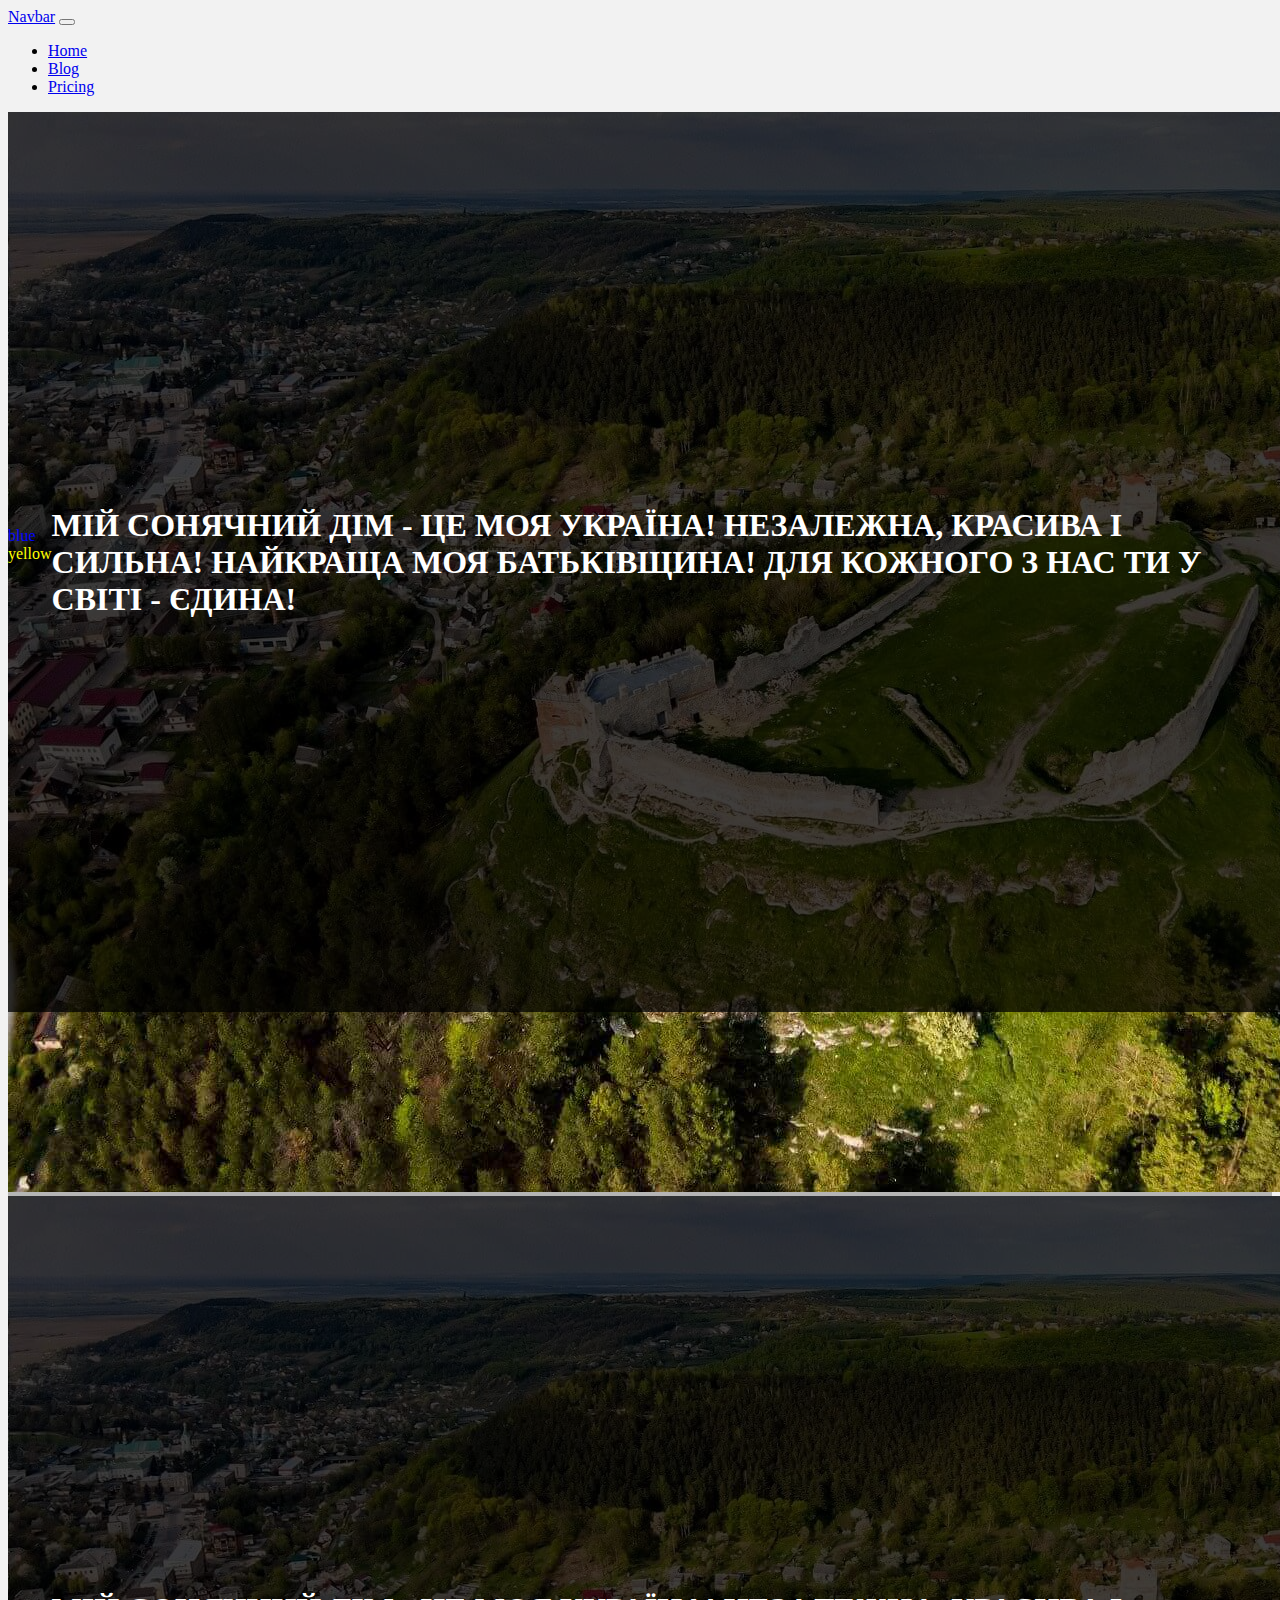
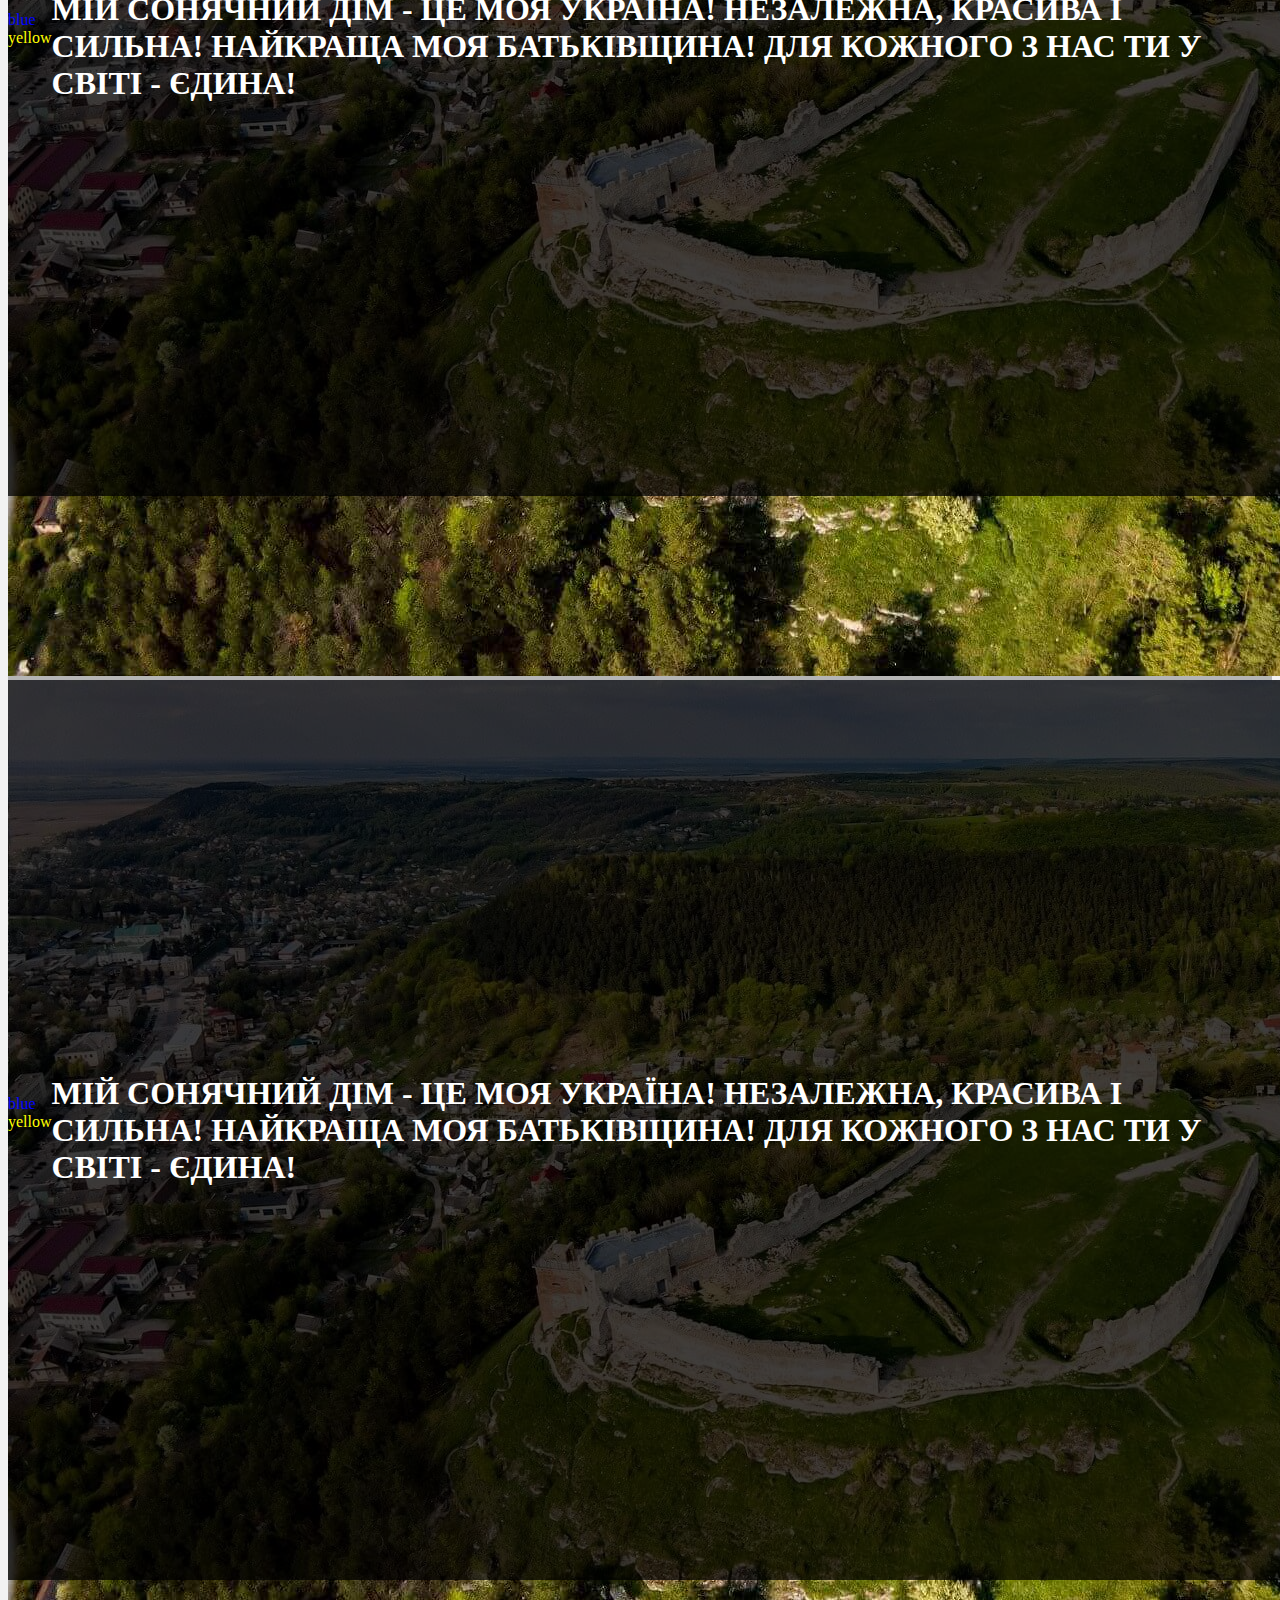
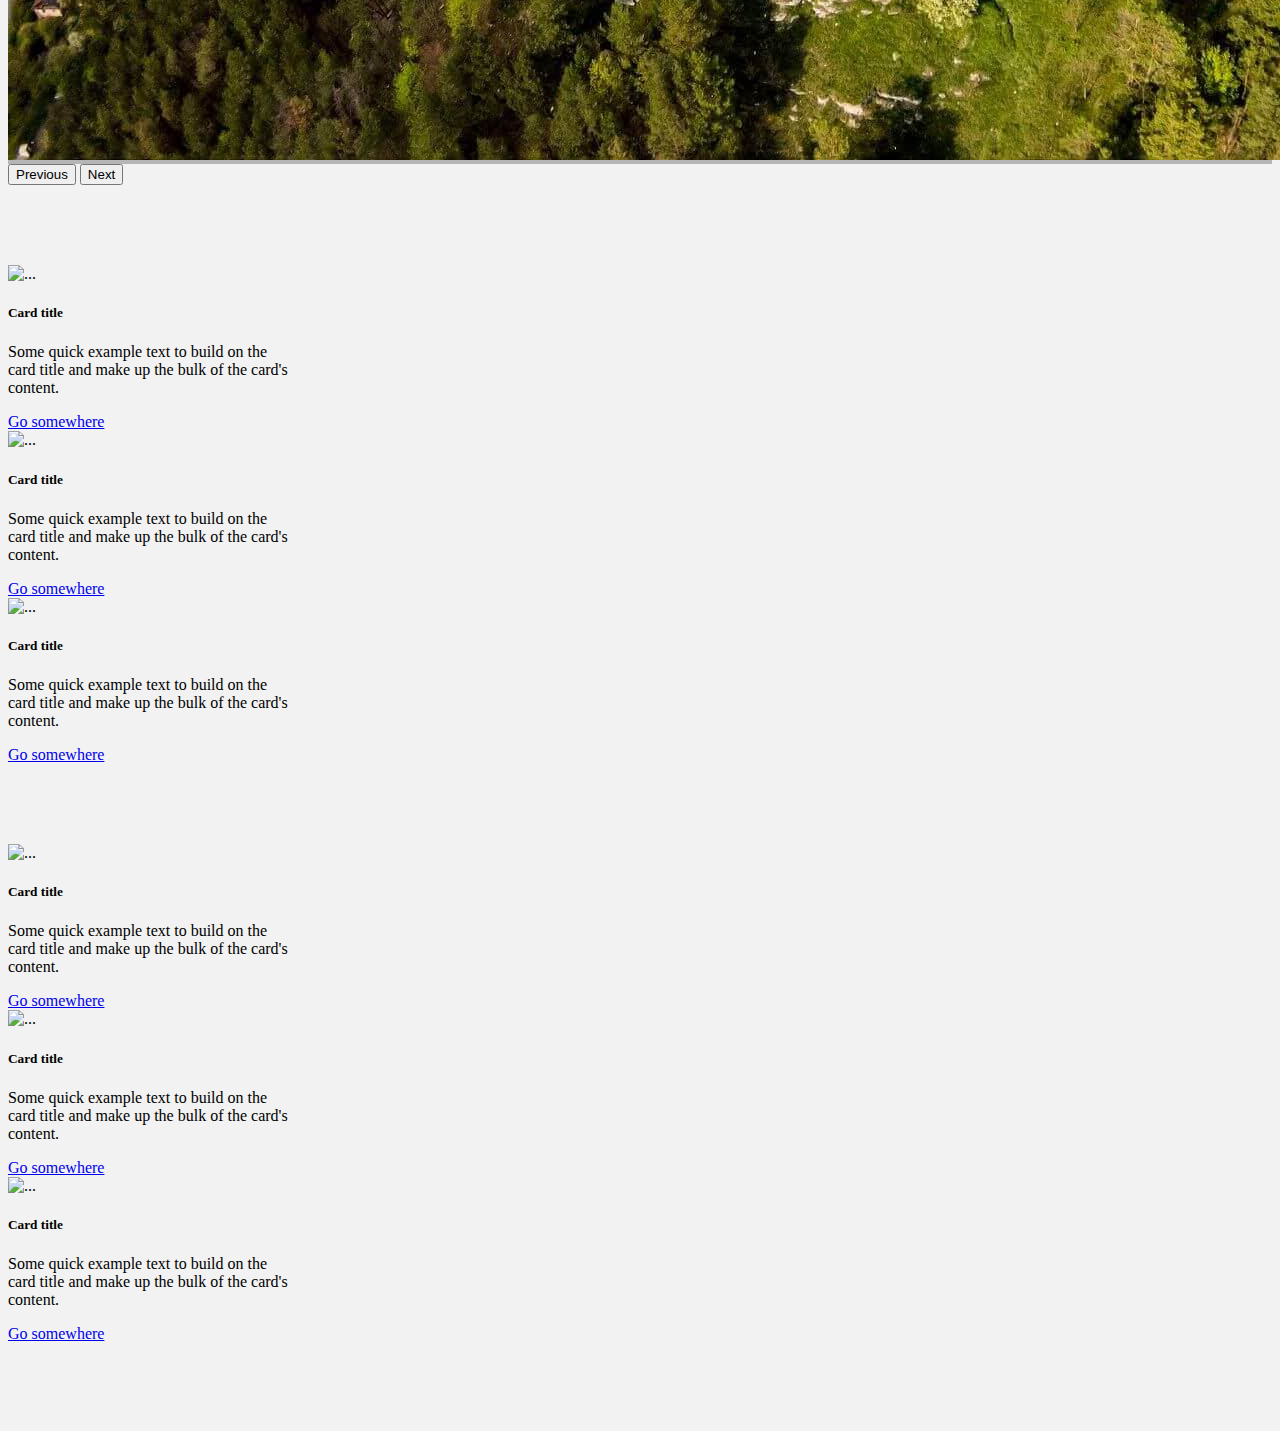
==== index.html @ 721362c3 "add base style" ====
<!doctype html>
<html lang="en">
<head>
  <meta charset="UTF-8">
  <meta name="viewport"
        content="width=device-width, user-scalable=no, initial-scale=1.0, maximum-scale=1.0, minimum-scale=1.0">
  <meta http-equiv="X-UA-Compatible" content="ie=edge">
  <link href="https://cdn.jsdelivr.net/npm/bootstrap@5.0.2/dist/css/bootstrap.min.css" rel="stylesheet" integrity="sha384-EVSTQN3/azprG1Anm3QDgpJLIm9Nao0Yz1ztcQTwFspd3yD65VohhpuuCOmLASjC" crossorigin="anonymous">
  <link rel="stylesheet" href="style.css">
  <title>Bona</title>
</head>
<body>
<nav class="navbar navbar-expand-lg navbar-light bg-light">
  <div class="container-fluid">
    <a class="navbar-brand" href="#">Navbar</a>
    <button class="navbar-toggler" type="button" data-bs-toggle="collapse" data-bs-target="#navbarNav" aria-controls="navbarNav" aria-expanded="false" aria-label="Toggle navigation">
      <span class="navbar-toggler-icon"></span>
    </button>
    <div class="collapse navbar-collapse" id="navbarNav">
      <ul class="navbar-nav">
        <li class="nav-item">
          <a class="nav-link active" aria-current="page" href="index.html">Home</a>
        </li>
        <li class="nav-item">
          <a class="nav-link" href="#blog">Blog</a>
        </li>
        <li class="nav-item">
          <a class="nav-link" href="#">Pricing</a>
        </li>
      </ul>
    </div>
  </div>
</nav>
<header id="carouselExampleControls" class="carousel slide padding-section" data-bs-ride="carousel" data-interval="false">
  <div class="carousel-inner">
    <div class="carousel-item active">
      <div class="carousel-text">
        <div class="flag">
          <div class="flag-top-color">blue</div>
          <div class="flag-bottom-color">yellow</div>
        </div>
        <div>
          <h1 class="main-text">МІЙ СОНЯЧНИЙ ДІМ - ЦЕ МОЯ УКРАЇНА! НЕЗАЛЕЖНА, КРАСИВА І СИЛЬНА! НАЙКРАЩА МОЯ БАТЬКІВЩИНА! ДЛЯ КОЖНОГО З НАС ТИ У СВІТІ - ЄДИНА!</h1>
        </div>
      </div>
      <img src="img/kremenets_1.jpeg" class="d-block w-100" alt="...">
    </div>
    <div class="carousel-item">
      <div class="carousel-text">
        <div class="flag">
          <div class="flag-top-color">blue</div>
          <div class="flag-bottom-color">yellow</div>
        </div>
        <div>
          <h1 class="main-text">МІЙ СОНЯЧНИЙ ДІМ - ЦЕ МОЯ УКРАЇНА! НЕЗАЛЕЖНА, КРАСИВА І СИЛЬНА! НАЙКРАЩА МОЯ БАТЬКІВЩИНА! ДЛЯ КОЖНОГО З НАС ТИ У СВІТІ - ЄДИНА!</h1>
        </div>
      </div>
      <img src="img/kremenets_1.jpeg" class="d-block w-100" alt="...">
    </div>
    <div class="carousel-item">
      <div class="carousel-text">
        <div class="flag">
          <div class="flag-top-color">blue</div>
          <div class="flag-bottom-color">yellow</div>
        </div>
        <div>
          <h1 class="main-text">МІЙ СОНЯЧНИЙ ДІМ - ЦЕ МОЯ УКРАЇНА! НЕЗАЛЕЖНА, КРАСИВА І СИЛЬНА! НАЙКРАЩА МОЯ БАТЬКІВЩИНА! ДЛЯ КОЖНОГО З НАС ТИ У СВІТІ - ЄДИНА!</h1>
        </div>
      </div>
      <img src="img/kremenets_1.jpeg" class="d-block w-100" alt="...">
    </div>
  </div>
  <button class="carousel-control-prev" type="button" data-bs-target="#carouselExampleControls" data-bs-slide="prev">
    <span class="carousel-control-prev-icon" aria-hidden="true"></span>
    <span class="visually-hidden">Previous</span>
  </button>
  <button class="carousel-control-next" type="button" data-bs-target="#carouselExampleControls" data-bs-slide="next">
    <span class="carousel-control-next-icon" aria-hidden="true"></span>
    <span class="visually-hidden">Next</span>
  </button>
</header>
<div id="blog" class="container">
  <div class="row padding-section">
    <div class="col">
      <div class="card" style="width: 18rem;">
        <img src="..." class="card-img-top" alt="...">
        <div class="card-body">
          <h5 class="card-title">Card title</h5>
          <p class="card-text">Some quick example text to build on the card title and make up the bulk of the card's content.</p>
          <a href="blog-bona.html" class="btn btn-primary">Go somewhere</a>
        </div>
      </div>
    </div>
    <div class="col">
      <div class="card" style="width: 18rem;">
        <img src="..." class="card-img-top" alt="...">
        <div class="card-body">
          <h5 class="card-title">Card title</h5>
          <p class="card-text">Some quick example text to build on the card title and make up the bulk of the card's content.</p>
          <a href="#" class="btn btn-primary">Go somewhere</a>
        </div>
      </div>
    </div>
    <div class="col">
      <div class="card" style="width: 18rem;">
        <img src="..." class="card-img-top" alt="...">
        <div class="card-body">
          <h5 class="card-title">Card title</h5>
          <p class="card-text">Some quick example text to build on the card title and make up the bulk of the card's content.</p>
          <a href="#" class="btn btn-primary">Go somewhere</a>
        </div>
      </div>
    </div>
  </div>
  <div class="row padding-section">
    <div class="col">
      <div class="card" style="width: 18rem;">
        <img src="..." class="card-img-top" alt="...">
        <div class="card-body">
          <h5 class="card-title">Card title</h5>
          <p class="card-text">Some quick example text to build on the card title and make up the bulk of the card's content.</p>
          <a href="#" class="btn btn-primary">Go somewhere</a>
        </div>
      </div>
    </div>
    <div class="col">
      <div class="card" style="width: 18rem;">
        <img src="..." class="card-img-top" alt="...">
        <div class="card-body">
          <h5 class="card-title">Card title</h5>
          <p class="card-text">Some quick example text to build on the card title and make up the bulk of the card's content.</p>
          <a href="#" class="btn btn-primary">Go somewhere</a>
        </div>
      </div>
    </div>
    <div class="col">
      <div class="card" style="width: 18rem;">
        <img src="..." class="card-img-top" alt="...">
        <div class="card-body">
          <h5 class="card-title">Card title</h5>
          <p class="card-text">Some quick example text to build on the card title and make up the bulk of the card's content.</p>
          <a href="#" class="btn btn-primary">Go somewhere</a>
        </div>
      </div>
    </div>
  </div>
</div>
</body>
<script src="https://cdn.jsdelivr.net/npm/bootstrap@5.0.2/dist/js/bootstrap.bundle.min.js" integrity="sha384-MrcW6ZMFYlzcLA8Nl+NtUVF0sA7MsXsP1UyJoMp4YLEuNSfAP+JcXn/tWtIaxVXM" crossorigin="anonymous"></script>
</html>
---- style.css ----
body {
  background-color: #f2f2f2;
}

.carousel-text {
  position: absolute;
  height: 100%;
  display: flex;
  align-items: center;
  background-color: rgba(0, 0, 0, 0.75);
}

.flag {
  color: black;
  width: 50px;
  height: 70px;
  /*position: absolute;*/
  z-index: 3;
}

.flag-top-color {
  color: blue;
}

.flag-bottom-color {
  color: yellow;
}

.main-text {
  height: 100%;
  z-index: 100;
  /*position: absolute;*/
  /*display: flex;*/
  /*align-items: center;*/
  /*height: 100%;*/
  color: white;
  /*padding: 30px;*/

}

.carousel-item {
  background-color: rgba(0, 0, 0, 0.25);
}

.padding-section {
  padding-bottom: 80px;
}
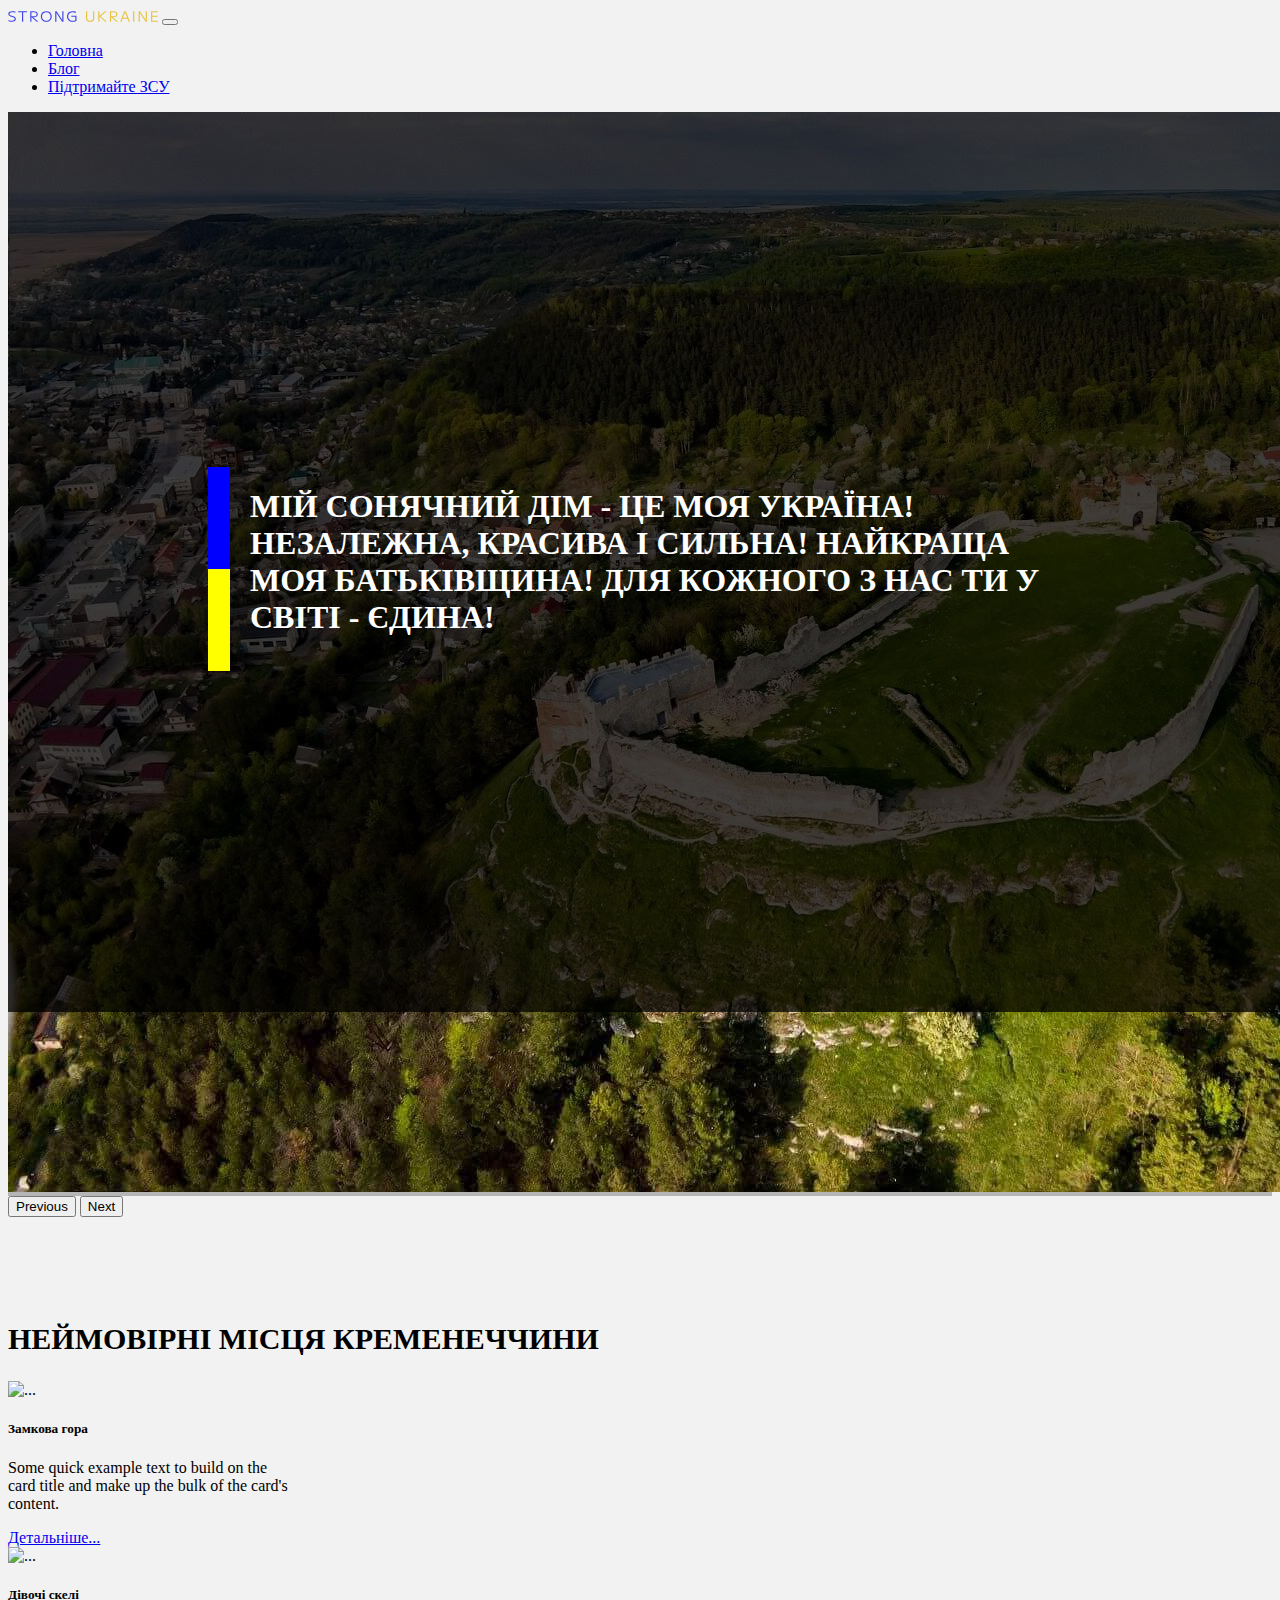
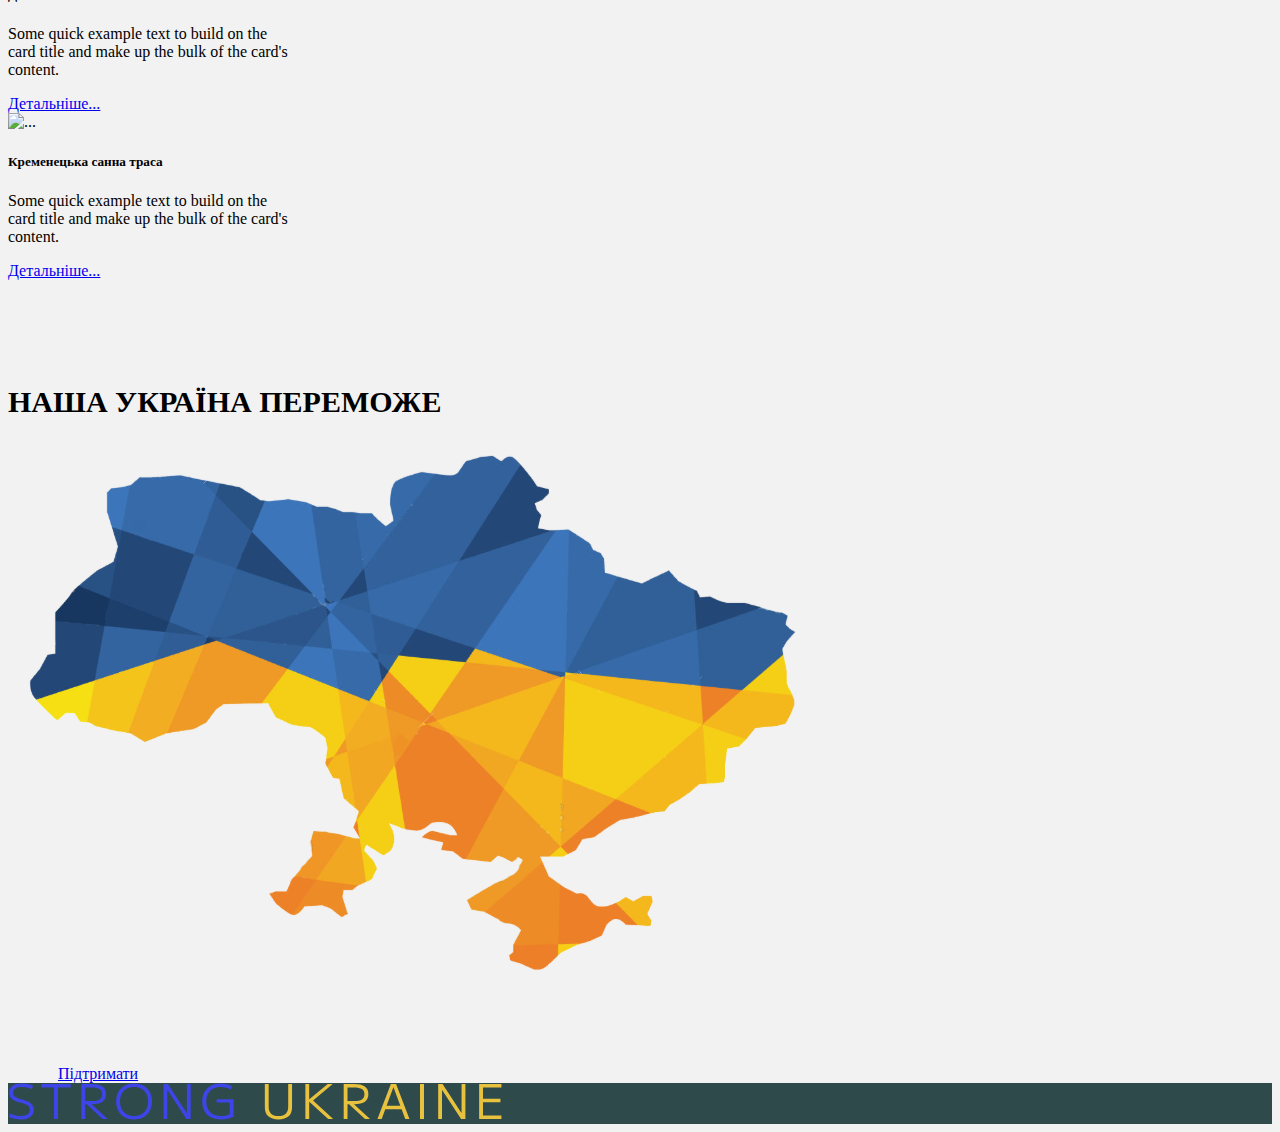
==== commit 5299ec50: "style" ====
--- a/index.html
+++ b/index.html
@@ -7,25 +7,25 @@
   <meta http-equiv="X-UA-Compatible" content="ie=edge">
   <link href="https://cdn.jsdelivr.net/npm/bootstrap@5.0.2/dist/css/bootstrap.min.css" rel="stylesheet" integrity="sha384-EVSTQN3/azprG1Anm3QDgpJLIm9Nao0Yz1ztcQTwFspd3yD65VohhpuuCOmLASjC" crossorigin="anonymous">
   <link rel="stylesheet" href="style.css">
-  <title>Bona</title>
+  <title>Кременець</title>
 </head>
 <body>
 <nav class="navbar navbar-expand-lg navbar-light bg-light">
   <div class="container-fluid">
-    <a class="navbar-brand" href="#">Navbar</a>
+    <a class="navbar-brand" href="#"><img src="img/strong.svg"></a>
     <button class="navbar-toggler" type="button" data-bs-toggle="collapse" data-bs-target="#navbarNav" aria-controls="navbarNav" aria-expanded="false" aria-label="Toggle navigation">
       <span class="navbar-toggler-icon"></span>
     </button>
-    <div class="collapse navbar-collapse" id="navbarNav">
+    <div class="collapse navbar-collapse nav-align" id="navbarNav">
       <ul class="navbar-nav">
         <li class="nav-item">
-          <a class="nav-link active" aria-current="page" href="index.html">Home</a>
+          <a class="nav-link active" aria-current="page" href="index.html">Головна</a>
         </li>
         <li class="nav-item">
-          <a class="nav-link" href="#blog">Blog</a>
+          <a class="nav-link" href="#blog">Блог</a>
         </li>
         <li class="nav-item">
-          <a class="nav-link" href="#">Pricing</a>
+          <a class="nav-link" href="#">Підтримайте ЗСУ</a>
         </li>
       </ul>
     </div>
@@ -35,40 +35,19 @@
   <div class="carousel-inner">
     <div class="carousel-item active">
       <div class="carousel-text">
+        <div class="text-align-container">
         <div class="flag">
-          <div class="flag-top-color">blue</div>
-          <div class="flag-bottom-color">yellow</div>
+          <div class="flag-top-color"></div>
+          <div class="flag-bottom-color"></div>
         </div>
         <div>
           <h1 class="main-text">МІЙ СОНЯЧНИЙ ДІМ - ЦЕ МОЯ УКРАЇНА! НЕЗАЛЕЖНА, КРАСИВА І СИЛЬНА! НАЙКРАЩА МОЯ БАТЬКІВЩИНА! ДЛЯ КОЖНОГО З НАС ТИ У СВІТІ - ЄДИНА!</h1>
         </div>
-      </div>
-      <img src="img/kremenets_1.jpeg" class="d-block w-100" alt="...">
-    </div>
-    <div class="carousel-item">
-      <div class="carousel-text">
-        <div class="flag">
-          <div class="flag-top-color">blue</div>
-          <div class="flag-bottom-color">yellow</div>
-        </div>
-        <div>
-          <h1 class="main-text">МІЙ СОНЯЧНИЙ ДІМ - ЦЕ МОЯ УКРАЇНА! НЕЗАЛЕЖНА, КРАСИВА І СИЛЬНА! НАЙКРАЩА МОЯ БАТЬКІВЩИНА! ДЛЯ КОЖНОГО З НАС ТИ У СВІТІ - ЄДИНА!</h1>
         </div>
       </div>
       <img src="img/kremenets_1.jpeg" class="d-block w-100" alt="...">
     </div>
-    <div class="carousel-item">
-      <div class="carousel-text">
-        <div class="flag">
-          <div class="flag-top-color">blue</div>
-          <div class="flag-bottom-color">yellow</div>
-        </div>
-        <div>
-          <h1 class="main-text">МІЙ СОНЯЧНИЙ ДІМ - ЦЕ МОЯ УКРАЇНА! НЕЗАЛЕЖНА, КРАСИВА І СИЛЬНА! НАЙКРАЩА МОЯ БАТЬКІВЩИНА! ДЛЯ КОЖНОГО З НАС ТИ У СВІТІ - ЄДИНА!</h1>
-        </div>
-      </div>
-      <img src="img/kremenets_1.jpeg" class="d-block w-100" alt="...">
-    </div>
+    
   </div>
   <button class="carousel-control-prev" type="button" data-bs-target="#carouselExampleControls" data-bs-slide="prev">
     <span class="carousel-control-prev-icon" aria-hidden="true"></span>
@@ -80,14 +59,15 @@
   </button>
 </header>
 <div id="blog" class="container">
+  <h2 class="title">Неймовірні місця Кременеччини</h2>
   <div class="row padding-section">
     <div class="col">
       <div class="card" style="width: 18rem;">
         <img src="..." class="card-img-top" alt="...">
         <div class="card-body">
-          <h5 class="card-title">Card title</h5>
+          <h5 class="card-title">Замкова гора</h5>
           <p class="card-text">Some quick example text to build on the card title and make up the bulk of the card's content.</p>
-          <a href="blog-bona.html" class="btn btn-primary">Go somewhere</a>
+          <a href="blog-bona.html" class="btn btn-primary">Детальніше...</a>
         </div>
       </div>
     </div>
@@ -95,9 +75,9 @@
       <div class="card" style="width: 18rem;">
         <img src="..." class="card-img-top" alt="...">
         <div class="card-body">
-          <h5 class="card-title">Card title</h5>
+          <h5 class="card-title">Дівочі скелі</h5>
           <p class="card-text">Some quick example text to build on the card title and make up the bulk of the card's content.</p>
-          <a href="#" class="btn btn-primary">Go somewhere</a>
+          <a href="#" class="btn btn-primary">Детальніше...</a>
         </div>
       </div>
     </div>
@@ -105,46 +85,33 @@
       <div class="card" style="width: 18rem;">
         <img src="..." class="card-img-top" alt="...">
         <div class="card-body">
-          <h5 class="card-title">Card title</h5>
+          <h5 class="card-title">Кременецька санна траса</h5>
           <p class="card-text">Some quick example text to build on the card title and make up the bulk of the card's content.</p>
-          <a href="#" class="btn btn-primary">Go somewhere</a>
-        </div>
-      </div>
-    </div>
-  </div>
-  <div class="row padding-section">
-    <div class="col">
-      <div class="card" style="width: 18rem;">
-        <img src="..." class="card-img-top" alt="...">
-        <div class="card-body">
-          <h5 class="card-title">Card title</h5>
-          <p class="card-text">Some quick example text to build on the card title and make up the bulk of the card's content.</p>
-          <a href="#" class="btn btn-primary">Go somewhere</a>
-        </div>
-      </div>
-    </div>
-    <div class="col">
-      <div class="card" style="width: 18rem;">
-        <img src="..." class="card-img-top" alt="...">
-        <div class="card-body">
-          <h5 class="card-title">Card title</h5>
-          <p class="card-text">Some quick example text to build on the card title and make up the bulk of the card's content.</p>
-          <a href="#" class="btn btn-primary">Go somewhere</a>
-        </div>
-      </div>
-    </div>
-    <div class="col">
-      <div class="card" style="width: 18rem;">
-        <img src="..." class="card-img-top" alt="...">
-        <div class="card-body">
-          <h5 class="card-title">Card title</h5>
-          <p class="card-text">Some quick example text to build on the card title and make up the bulk of the card's content.</p>
-          <a href="#" class="btn btn-primary">Go somewhere</a>
+          <a href="#" class="btn btn-primary">Детальніше...</a>
         </div>
       </div>
     </div>
   </div>
 </div>
+<div class="container py-5">
+  <h2 class="title text-center">Наша Україна переможе</h2>
+  <div class="row padding-section">
+    <div class="col text-center">
+      <img src="img/karta.svg">
+    </div>
+  </div>
+  <div class="row">
+    <div class="col-12 text-center">
+      <a href="#" class="btn btn-primary button-donate">Підтримати</a>
+    </div>
+  </div>
+</div>
+<footer class="bg-body-tertiary text-center text-lg-start">
+  
+  <div class="text-center p-3" style="background-color: #2F4A4B;">
+    <img src="img/strong.svg">
+  </div>
+</footer>
 </body>
 <script src="https://cdn.jsdelivr.net/npm/bootstrap@5.0.2/dist/js/bootstrap.bundle.min.js" integrity="sha384-MrcW6ZMFYlzcLA8Nl+NtUVF0sA7MsXsP1UyJoMp4YLEuNSfAP+JcXn/tWtIaxVXM" crossorigin="anonymous"></script>
 </html>
--- a/style.css
+++ b/style.css
@@ -1,5 +1,18 @@
 body {
   background-color: #f2f2f2;
+}
+.title{
+  text-transform: uppercase;
+  font-size: 30px;
+  font-weight: bold;
+}
+
+.navbar-brand img{
+  width:150px;
+}
+
+.nav-align{
+  justify-content: end;
 }
 
 .carousel-text {
@@ -16,19 +29,32 @@
   height: 70px;
   /*position: absolute;*/
   z-index: 3;
+  margin-right: 20px;
 }
 
+.text-align-container{
+  display: flex;
+  padding: 0 200px;
+
+}
 .flag-top-color {
-  color: blue;
+  width: 20px;
+  height: 100px;
+  border: 1px solid blue;
+  background-color: blue;
 }
 
 .flag-bottom-color {
-  color: yellow;
+  width: 20px;
+  height: 100px;
+  border: 1px solid yellow;
+  background-color: yellow;
 }
 
 .main-text {
   height: 100%;
   z-index: 100;
+  /*max-width: 700px;*/
   /*position: absolute;*/
   /*display: flex;*/
   /*align-items: center;*/
@@ -45,3 +71,8 @@
 .padding-section {
   padding-bottom: 80px;
 }
+
+.button-donate{
+  padding: 20px 50px;
+
+}
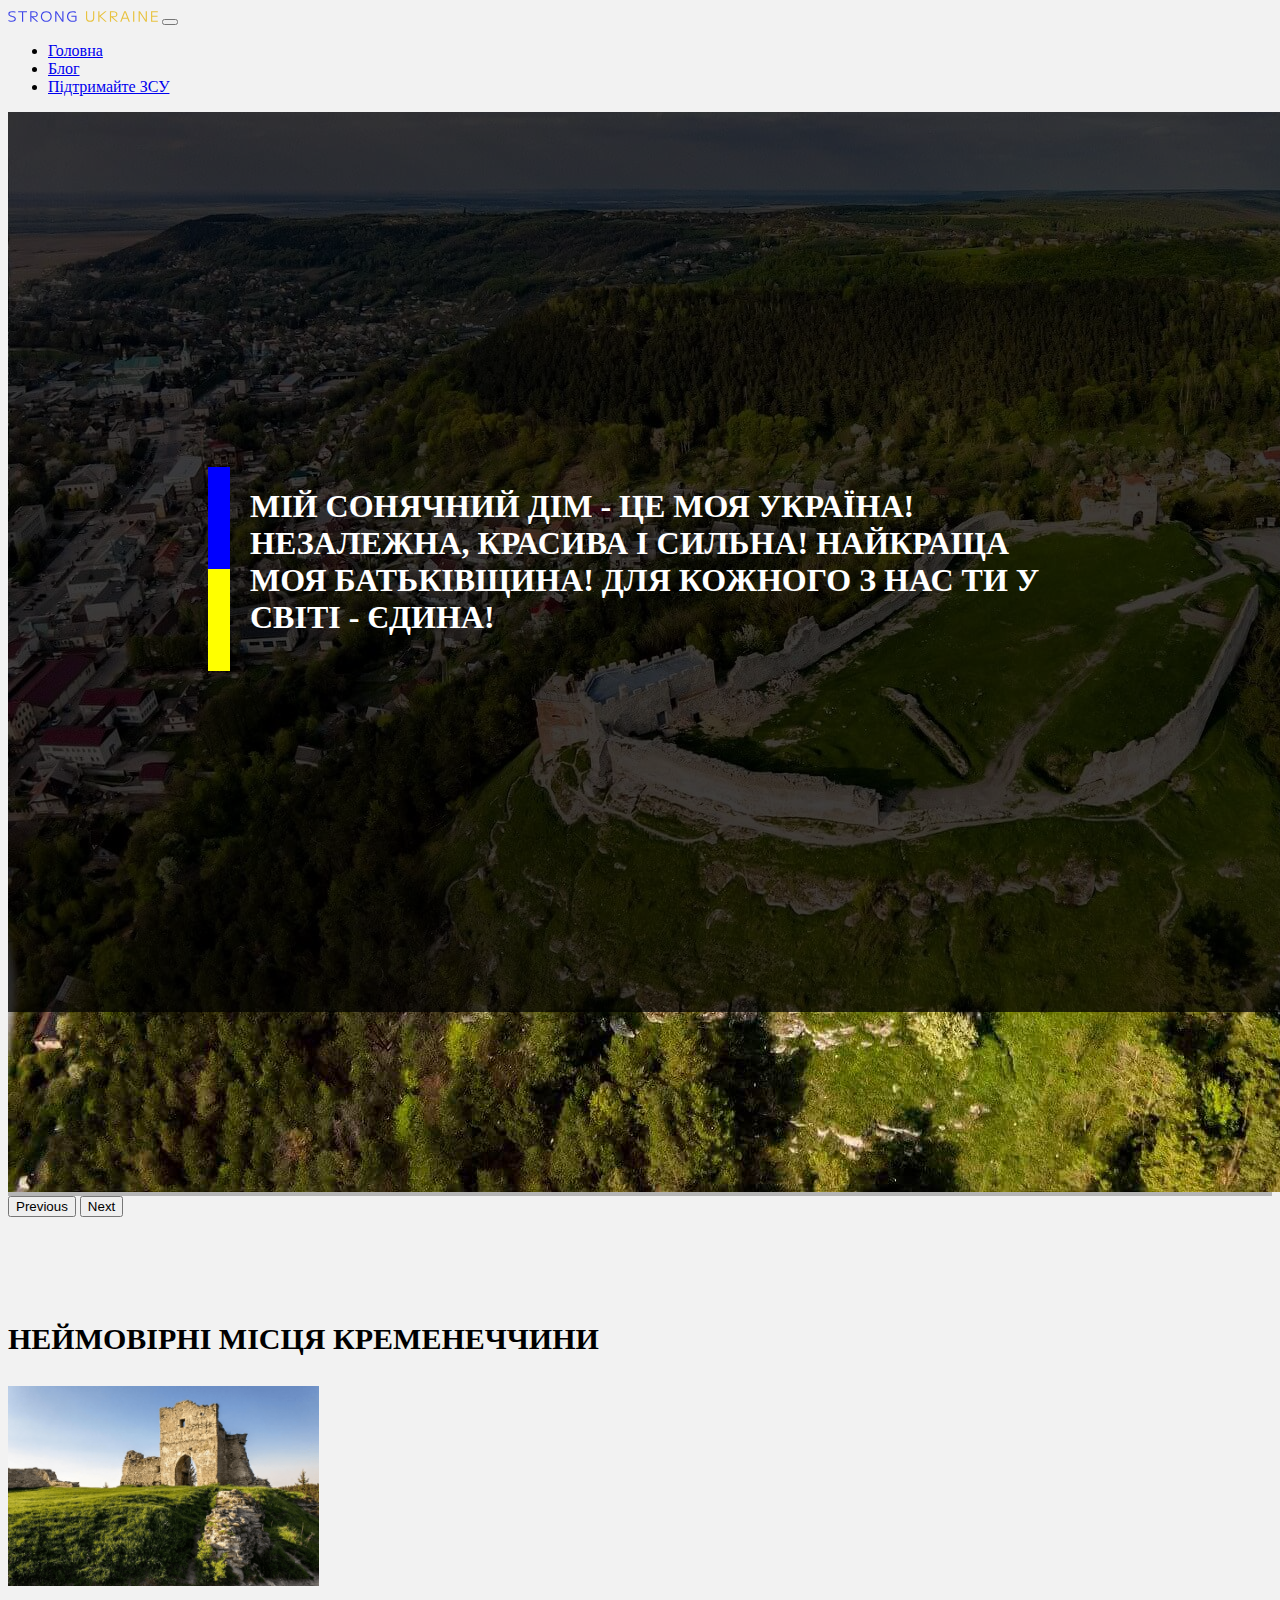
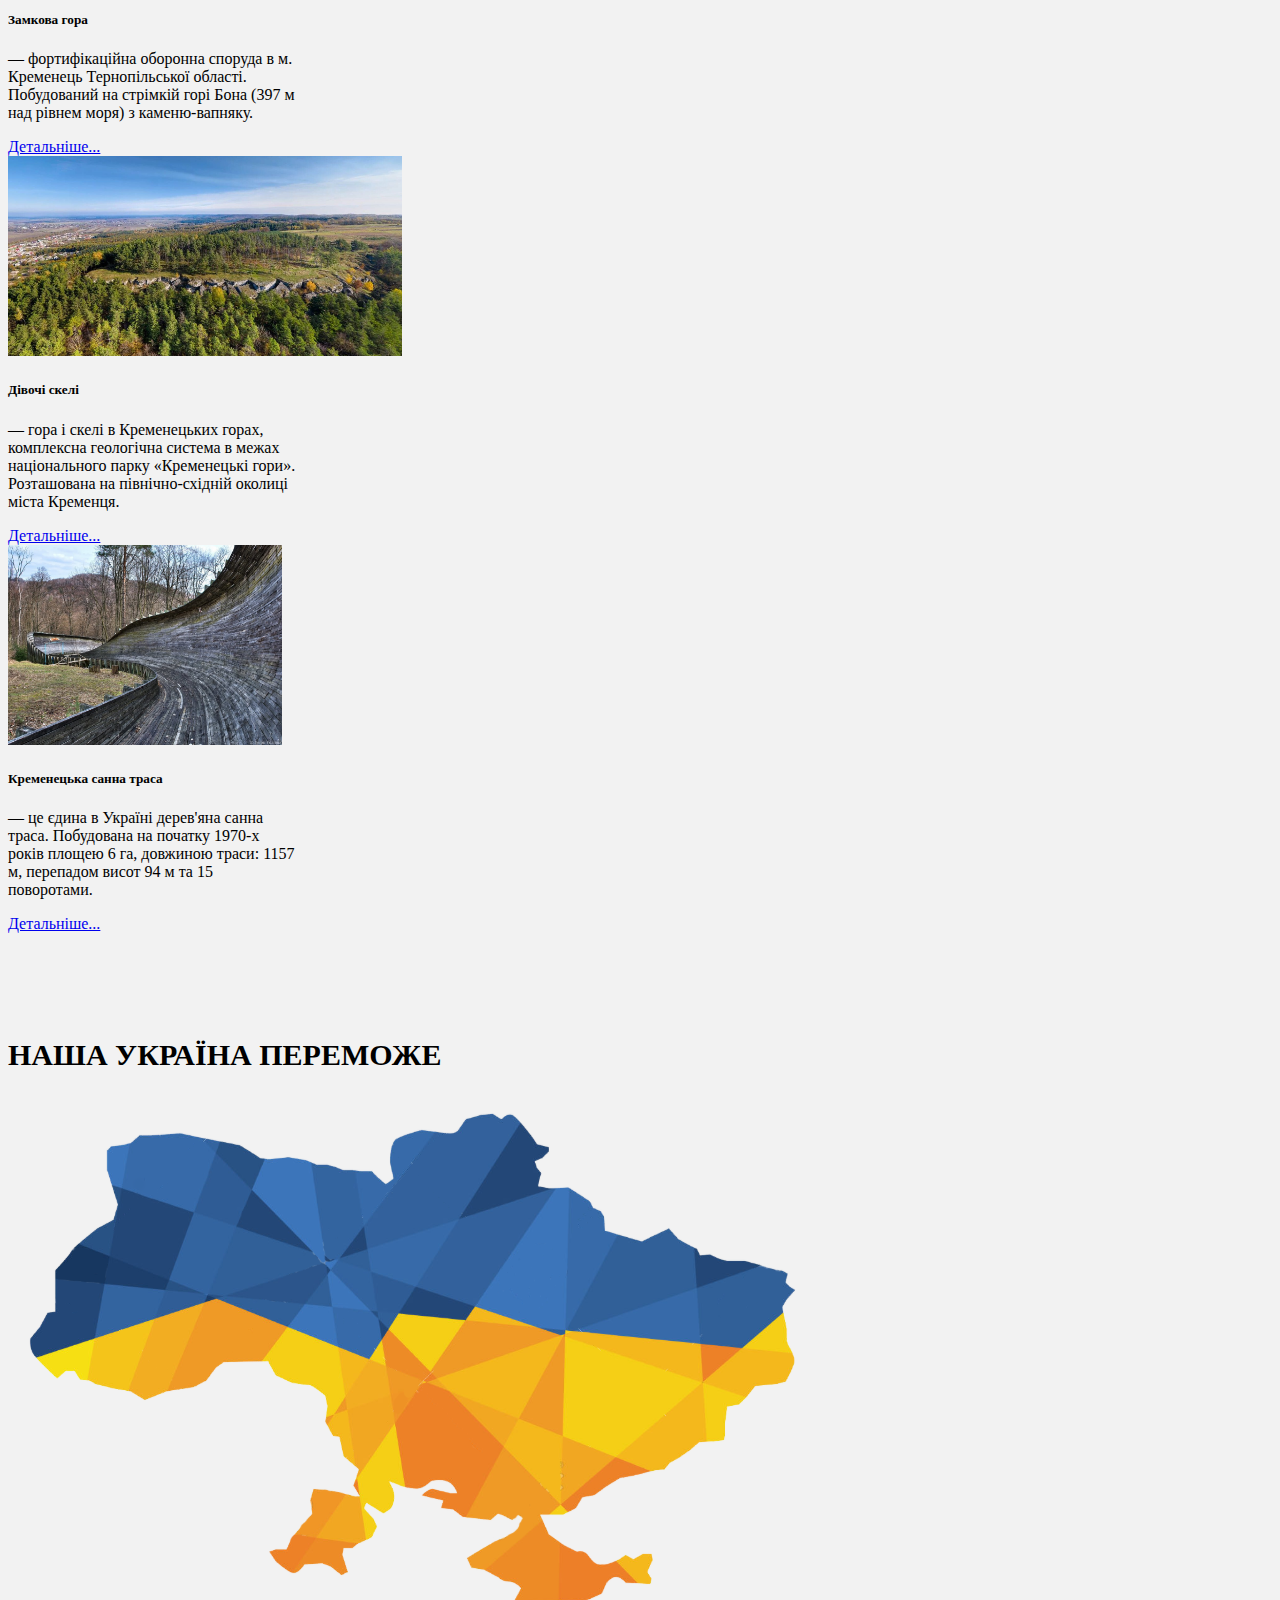
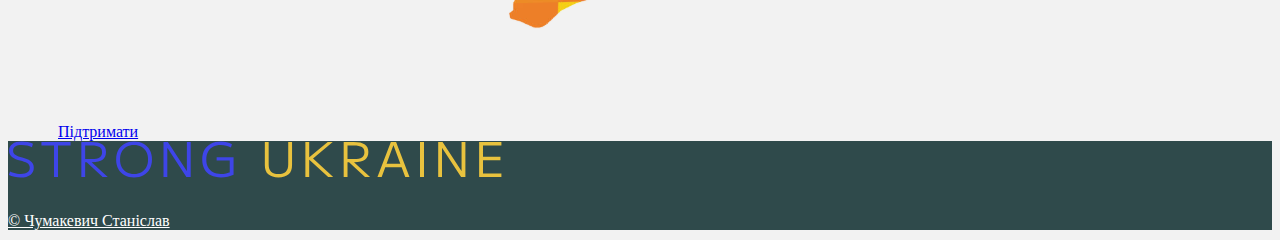
==== commit 348bf8db: "link footer widgets" ====
--- a/index.html
+++ b/index.html
@@ -63,30 +63,30 @@
   <div class="row padding-section">
     <div class="col">
       <div class="card" style="width: 18rem;">
-        <img src="..." class="card-img-top" alt="...">
+        <img src="img/zamkova.png" class="card-img-top" alt="...">
         <div class="card-body">
           <h5 class="card-title">Замкова гора</h5>
-          <p class="card-text">Some quick example text to build on the card title and make up the bulk of the card's content.</p>
-          <a href="blog-bona.html" class="btn btn-primary">Детальніше...</a>
+          <p class="card-text">— фортифікаційна оборонна споруда в м. Кременець Тернопільської області. Побудований на стрімкій горі Бона (397 м над рівнем моря) з каменю-вапняку.</p>
+          <a href="blog-bona.html" target="_blank" class="btn btn-primary">Детальніше...</a>
         </div>
       </div>
     </div>
     <div class="col">
       <div class="card" style="width: 18rem;">
-        <img src="..." class="card-img-top" alt="...">
+        <img src="img/divochi.jpg" class="card-img-top" alt="...">
         <div class="card-body">
           <h5 class="card-title">Дівочі скелі</h5>
-          <p class="card-text">Some quick example text to build on the card title and make up the bulk of the card's content.</p>
+          <p class="card-text">— гора і скелі в Кременецьких горах, комплексна геологічна система в межах національного парку «Кременецькі гори». Розташована на північно-східній околиці міста Кременця.</p>
           <a href="#" class="btn btn-primary">Детальніше...</a>
         </div>
       </div>
     </div>
     <div class="col">
       <div class="card" style="width: 18rem;">
-        <img src="..." class="card-img-top" alt="...">
+        <img src="img/sanna.jpeg" class="card-img-top" alt="...">
         <div class="card-body">
           <h5 class="card-title">Кременецька санна траса</h5>
-          <p class="card-text">Some quick example text to build on the card title and make up the bulk of the card's content.</p>
+          <p class="card-text">— це єдина в Україні дерев'яна санна траса. Побудована на початку 1970-х років площею 6 га, довжиною траси: 1157 м, перепадом висот 94 м та 15 поворотами.</p>
           <a href="#" class="btn btn-primary">Детальніше...</a>
         </div>
       </div>
@@ -102,7 +102,7 @@
   </div>
   <div class="row">
     <div class="col-12 text-center">
-      <a href="#" class="btn btn-primary button-donate">Підтримати</a>
+      <a href="https://u24.gov.ua/uk" target="_blank" class="btn btn-primary button-donate">Підтримати</a>
     </div>
   </div>
 </div>
@@ -110,6 +110,9 @@
   
   <div class="text-center p-3" style="background-color: #2F4A4B;">
     <img src="img/strong.svg">
+    <div class="copyright text-end">
+      <a href="https://github.com/RARzxc/Project-site-about-Krem" target="_blank">© Чумакевич Станіслав</a>
+    </div>
   </div>
 </footer>
 </body>
--- a/style.css
+++ b/style.css
@@ -5,6 +5,7 @@
   text-transform: uppercase;
   font-size: 30px;
   font-weight: bold;
+  margin-bottom: 30px ;
 }
 
 .navbar-brand img{
@@ -68,6 +69,10 @@
   background-color: rgba(0, 0, 0, 0.25);
 }
 
+.card-img, .card-img-top{
+  height: 200px;
+}
+
 .padding-section {
   padding-bottom: 80px;
 }
@@ -76,3 +81,11 @@
   padding: 20px 50px;
 
 }
+.copyright{
+  width:100%;
+  margin:30px 0 10px 0;
+}
+
+.copyright a{
+  color: white;
+}
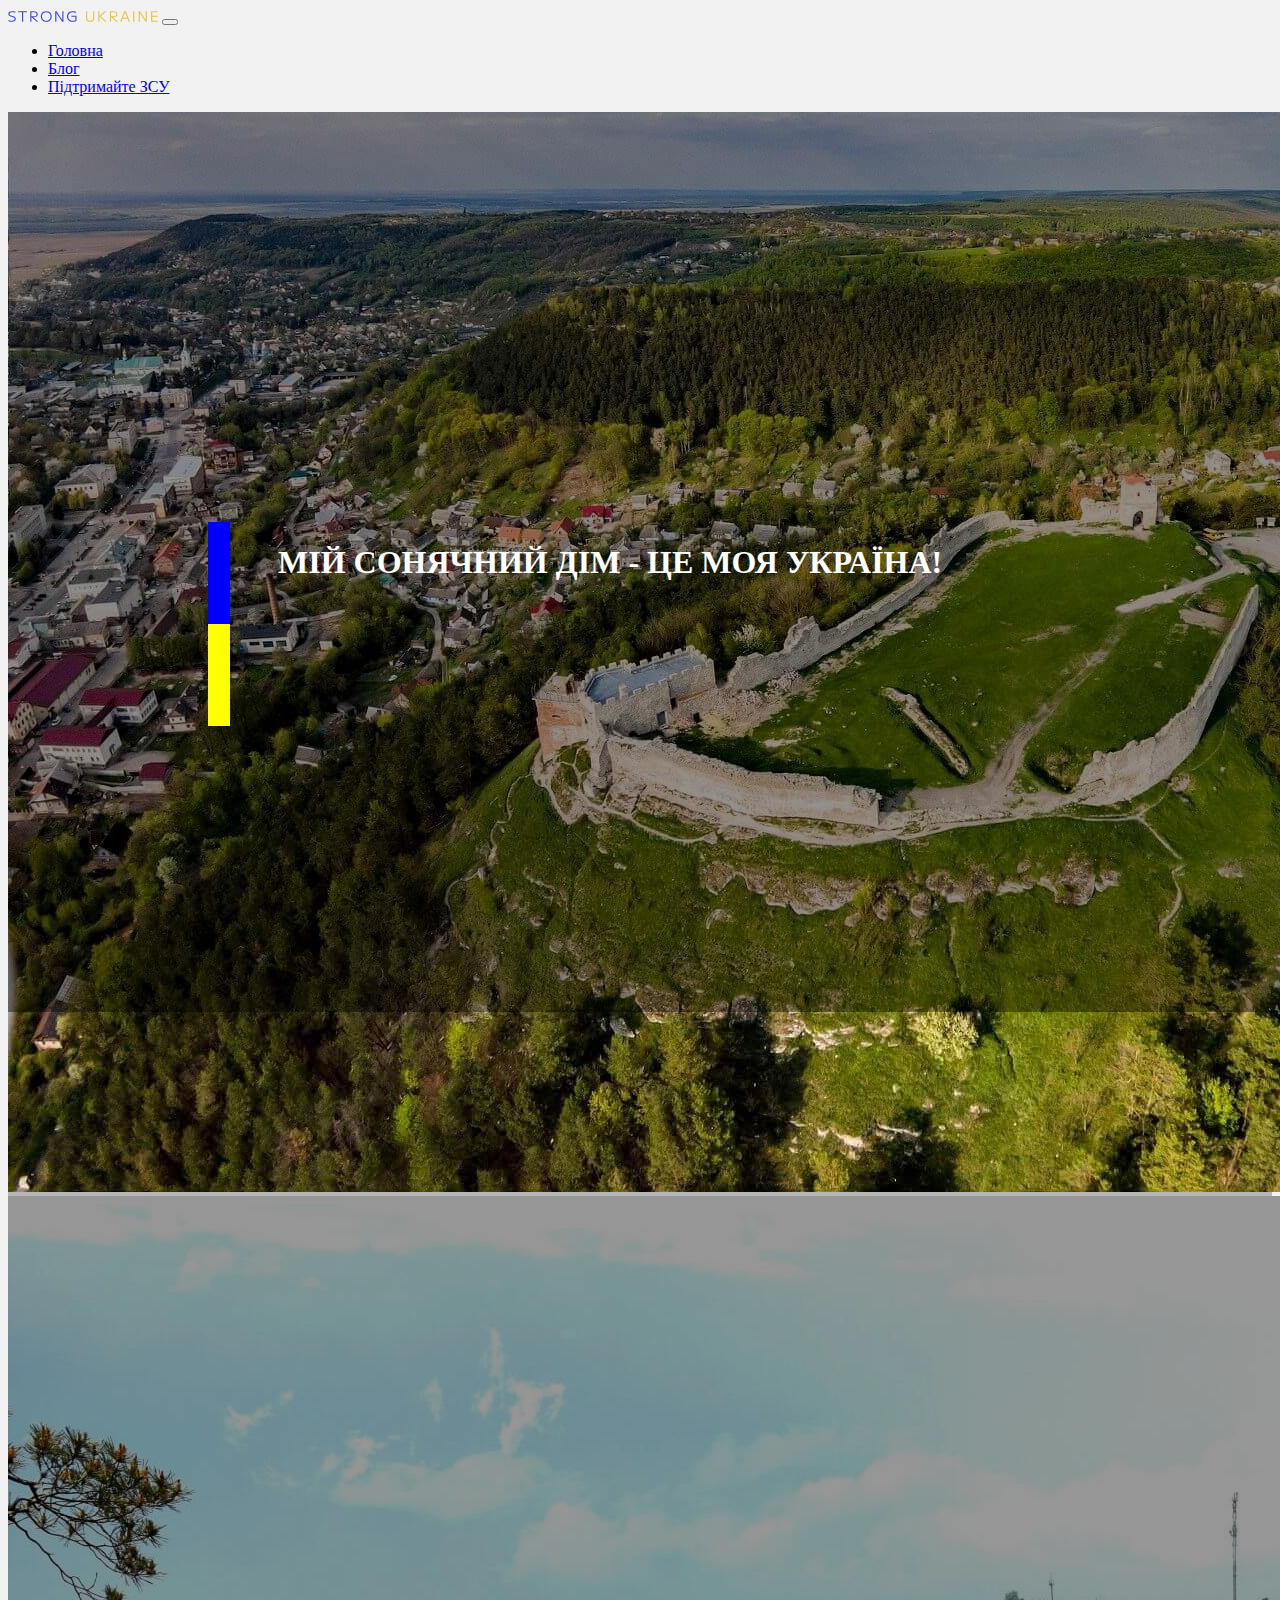
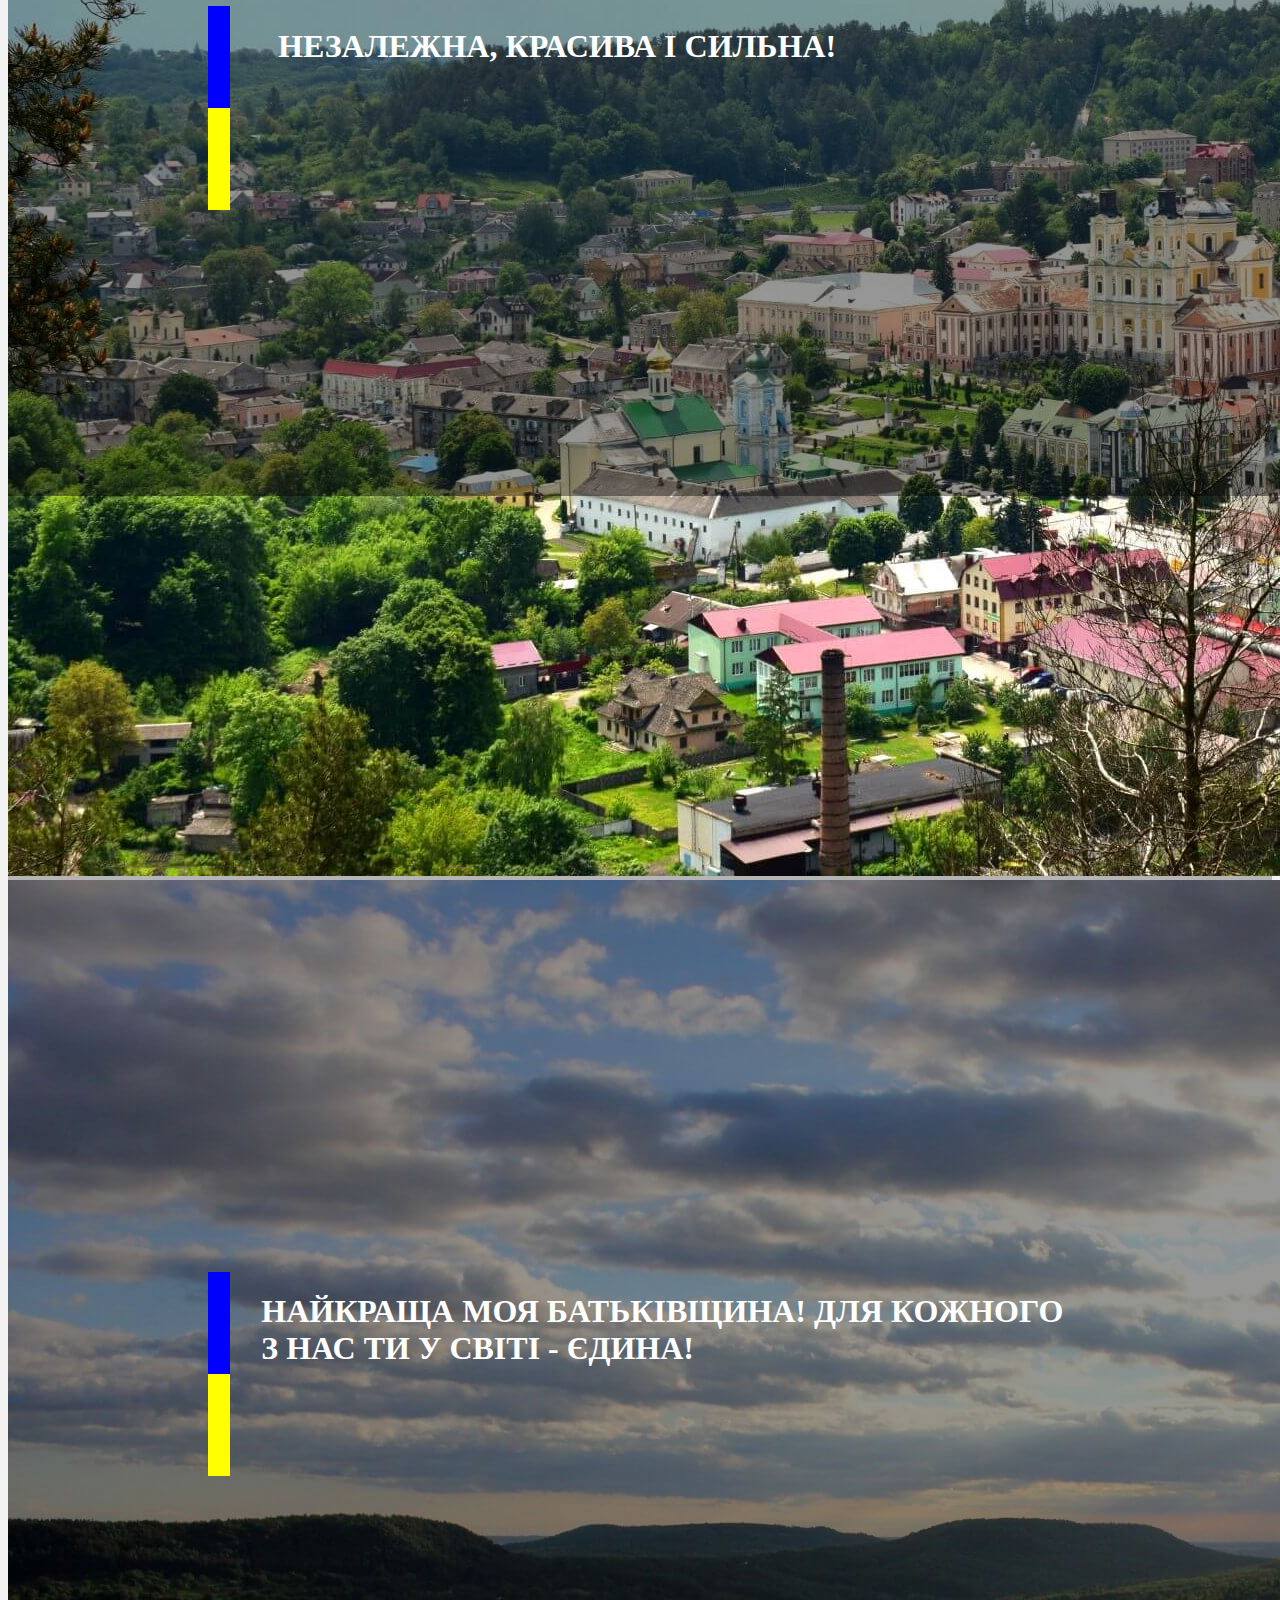
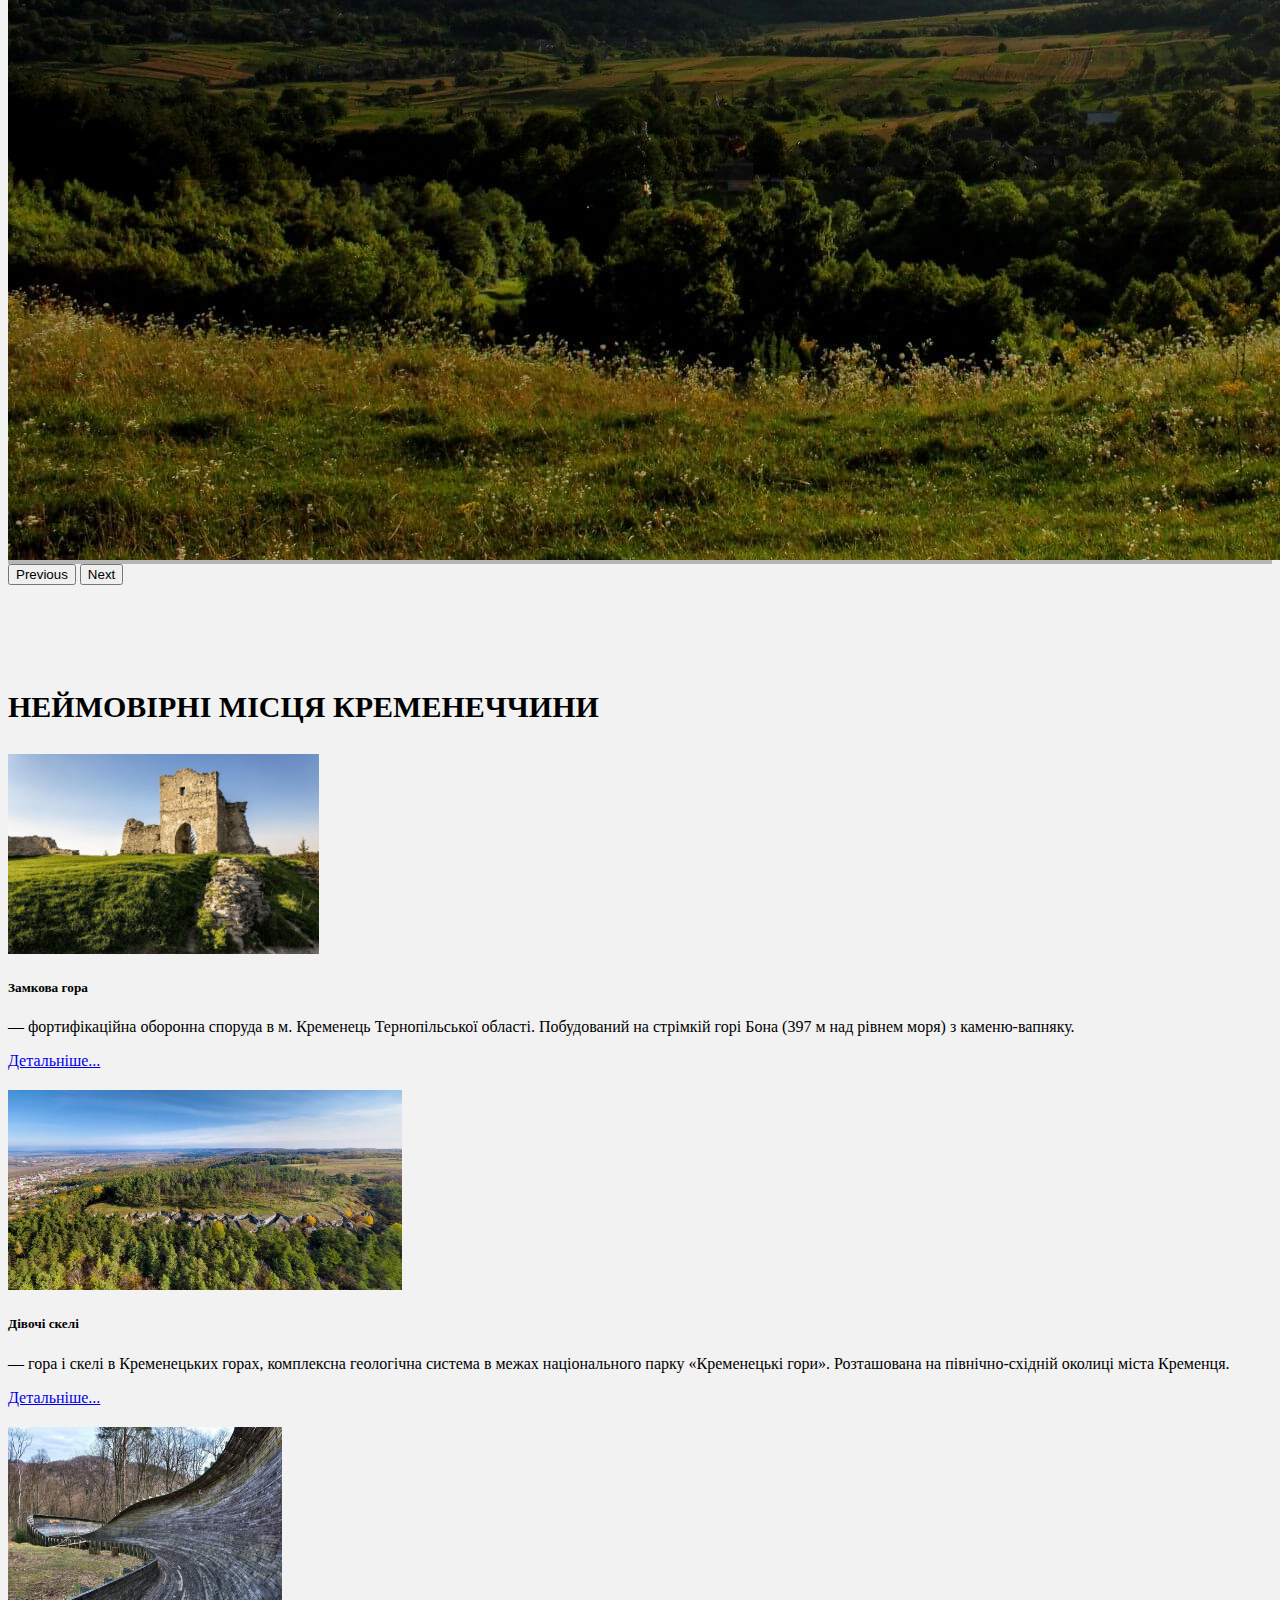
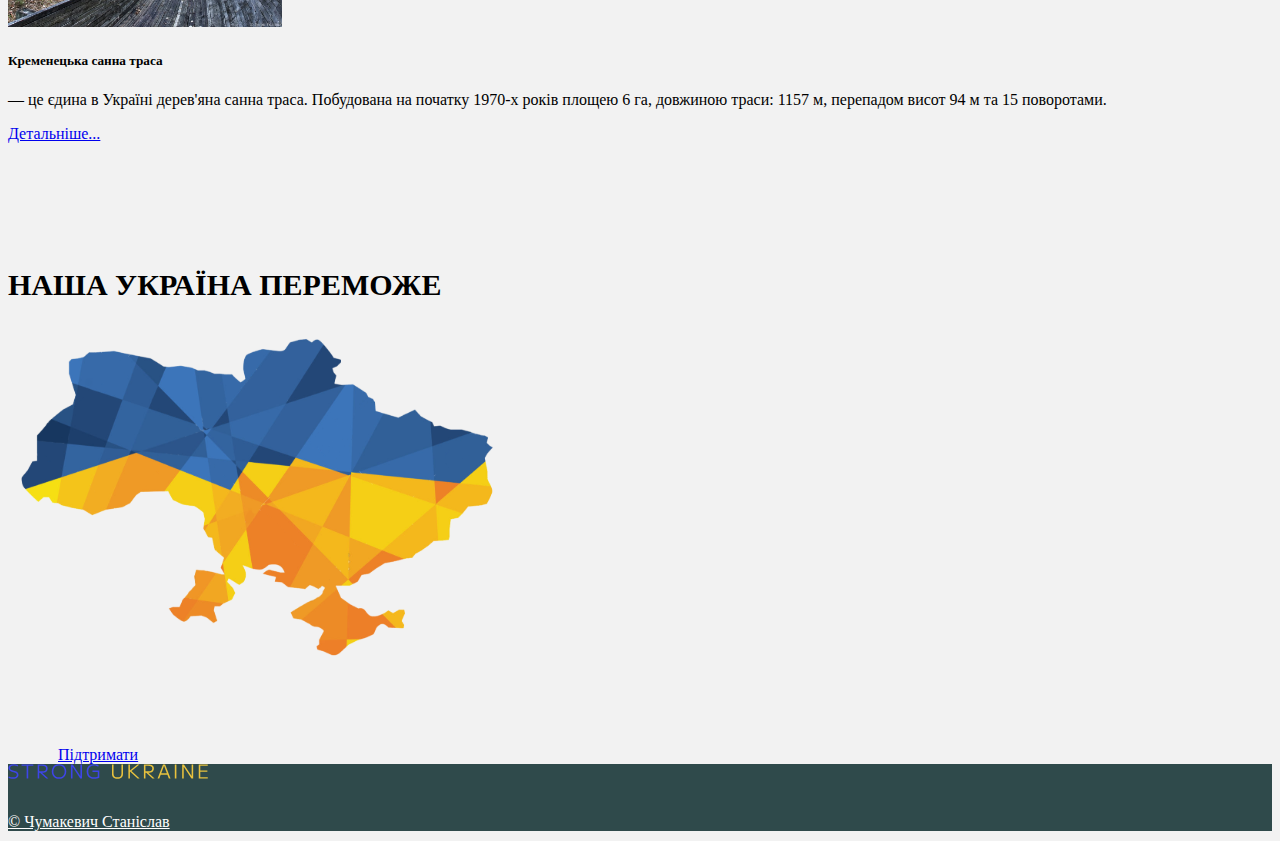
==== commit 7c68bc80: "add mobile style" ====
--- a/index.html
+++ b/index.html
@@ -1,18 +1,21 @@
 <!doctype html>
-<html lang="en">
+<html lang="uk">
 <head>
   <meta charset="UTF-8">
   <meta name="viewport"
         content="width=device-width, user-scalable=no, initial-scale=1.0, maximum-scale=1.0, minimum-scale=1.0">
   <meta http-equiv="X-UA-Compatible" content="ie=edge">
+  <meta name="description" content="МІЙ СОНЯЧНИЙ ДІМ - ЦЕ МОЯ УКРАЇНА! НЕЗАЛЕЖНА, КРАСИВА І СИЛЬНА!НАЙКРАЩА МОЯ БАТЬКІВЩИНА! ДЛЯ КОЖНОГО З НАС ТИ У СВІТІ - ЄДИНА!">
+  <meta name="keywords" content="Україна">
   <link href="https://cdn.jsdelivr.net/npm/bootstrap@5.0.2/dist/css/bootstrap.min.css" rel="stylesheet" integrity="sha384-EVSTQN3/azprG1Anm3QDgpJLIm9Nao0Yz1ztcQTwFspd3yD65VohhpuuCOmLASjC" crossorigin="anonymous">
   <link rel="stylesheet" href="style.css">
+  <link rel="stylesheet" href="https://cdnjs.cloudflare.com/ajax/libs/animate.css/4.1.1/animate.min.css"/>
   <title>Кременець</title>
 </head>
 <body>
 <nav class="navbar navbar-expand-lg navbar-light bg-light">
   <div class="container-fluid">
-    <a class="navbar-brand" href="#"><img src="img/strong.svg"></a>
+    <a class="navbar-brand" href="index.html"><img src="img/strong.svg"></a>
     <button class="navbar-toggler" type="button" data-bs-toggle="collapse" data-bs-target="#navbarNav" aria-controls="navbarNav" aria-expanded="false" aria-label="Toggle navigation">
       <span class="navbar-toggler-icon"></span>
     </button>
@@ -25,7 +28,7 @@
           <a class="nav-link" href="#blog">Блог</a>
         </li>
         <li class="nav-item">
-          <a class="nav-link" href="#">Підтримайте ЗСУ</a>
+          <a class="nav-link" href="#zsu">Підтримайте ЗСУ</a>
         </li>
       </ul>
     </div>
@@ -41,13 +44,41 @@
           <div class="flag-bottom-color"></div>
         </div>
         <div>
-          <h1 class="main-text">МІЙ СОНЯЧНИЙ ДІМ - ЦЕ МОЯ УКРАЇНА! НЕЗАЛЕЖНА, КРАСИВА І СИЛЬНА! НАЙКРАЩА МОЯ БАТЬКІВЩИНА! ДЛЯ КОЖНОГО З НАС ТИ У СВІТІ - ЄДИНА!</h1>
+          <h1 class="main-text">МІЙ СОНЯЧНИЙ ДІМ - ЦЕ МОЯ УКРАЇНА!</h1>
         </div>
         </div>
       </div>
-      <img src="img/kremenets_1.jpeg" class="d-block w-100" alt="...">
+      <img src="img/kremenets_1.jpeg" class="d-block w-100" alt="кременець">
     </div>
-    
+    <div class="carousel-item">
+      <div class="carousel-text">
+        <div class="text-align-container">
+          <div class="flag">
+            <div class="flag-top-color"></div>
+            <div class="flag-bottom-color"></div>
+          </div>
+          <div>
+            <h1 class="main-text">НЕЗАЛЕЖНА, КРАСИВА І СИЛЬНА!</h1>
+          </div>
+        </div>
+      </div>
+      <img src="img/kremenets_2.jpeg" class="d-block w-100" alt="кременець">
+    </div>
+    <div class="carousel-item">
+      <div class="carousel-text">
+        <div class="text-align-container">
+          <div class="flag">
+            <div class="flag-top-color"></div>
+            <div class="flag-bottom-color"></div>
+          </div>
+          <div>
+            <h1 class="main-text">НАЙКРАЩА МОЯ БАТЬКІВЩИНА! ДЛЯ КОЖНОГО З НАС ТИ У СВІТІ - ЄДИНА!</h1>
+          </div>
+        </div>
+      </div>
+      <img src="img/kremenets_3.jpeg" class="d-block w-100" alt="кременець">
+    </div>
+
   </div>
   <button class="carousel-control-prev" type="button" data-bs-target="#carouselExampleControls" data-bs-slide="prev">
     <span class="carousel-control-prev-icon" aria-hidden="true"></span>
@@ -59,45 +90,47 @@
   </button>
 </header>
 <div id="blog" class="container">
-  <h2 class="title">Неймовірні місця Кременеччини</h2>
+  <h2 class="title animate__animated animate__backInUp">Неймовірні місця Кременеччини</h2>
   <div class="row padding-section">
-    <div class="col">
-      <div class="card" style="width: 18rem;">
-        <img src="img/zamkova.png" class="card-img-top" alt="...">
+    <div class="col animate__animated animate__backInLeft">
+      <div class="card">
+        <img src="img/zamkova.png" class="card-img-top" alt="кременець">
         <div class="card-body">
           <h5 class="card-title">Замкова гора</h5>
           <p class="card-text">— фортифікаційна оборонна споруда в м. Кременець Тернопільської області. Побудований на стрімкій горі Бона (397 м над рівнем моря) з каменю-вапняку.</p>
-          <a href="blog-bona.html" target="_blank" class="btn btn-primary">Детальніше...</a>
+          <a href="blog-bona.html" class="btn btn-primary">Детальніше...</a>
         </div>
       </div>
     </div>
-    <div class="col">
-      <div class="card" style="width: 18rem;">
-        <img src="img/divochi.jpg" class="card-img-top" alt="...">
+    <div class="col animate__animated animate__backInUp">
+      <div class="card">
+        <img src="img/divochi.jpg" class="card-img-top" alt="кременець">
         <div class="card-body">
           <h5 class="card-title">Дівочі скелі</h5>
           <p class="card-text">— гора і скелі в Кременецьких горах, комплексна геологічна система в межах національного парку «Кременецькі гори». Розташована на північно-східній околиці міста Кременця.</p>
-          <a href="#" class="btn btn-primary">Детальніше...</a>
+          <a href="blog-divochi.html" class="btn btn-primary">Детальніше...</a>
         </div>
       </div>
     </div>
-    <div class="col">
-      <div class="card" style="width: 18rem;">
-        <img src="img/sanna.jpeg" class="card-img-top" alt="...">
+    <div class="col animate__animated animate__backInRight">
+      <div class="card">
+        <img src="img/sanna.jpeg" class="card-img-top" alt="кременець">
         <div class="card-body">
           <h5 class="card-title">Кременецька санна траса</h5>
           <p class="card-text">— це єдина в Україні дерев'яна санна траса. Побудована на початку 1970-х років площею 6 га, довжиною траси: 1157 м, перепадом висот 94 м та 15 поворотами.</p>
-          <a href="#" class="btn btn-primary">Детальніше...</a>
+          <a href="blog-sanna.html" class="btn btn-primary">Детальніше...</a>
         </div>
       </div>
     </div>
   </div>
 </div>
-<div class="container py-5">
+<div id="zsu" class="container py-5">
   <h2 class="title text-center">Наша Україна переможе</h2>
   <div class="row padding-section">
-    <div class="col text-center">
-      <img src="img/karta.svg">
+    <div class="col text-center animate__animated animate__backInUp">
+      <a target="_blank" href="https://uk.wikipedia.org/wiki/%D0%A0%D0%BE%D1%81%D1%96%D0%B9%D1%81%D1%8C%D0%BA%D0%BE-%D1%83%D0%BA%D1%80%D0%B0%D1%97%D0%BD%D1%81%D1%8C%D0%BA%D0%B0_%D0%B2%D1%96%D0%B9%D0%BD%D0%B0_(%D0%B7_2014)">
+        <img class="ukraine-map" src="img/karta.svg">
+      </a>
     </div>
   </div>
   <div class="row">
@@ -107,9 +140,9 @@
   </div>
 </div>
 <footer class="bg-body-tertiary text-center text-lg-start">
-  
+
   <div class="text-center p-3" style="background-color: #2F4A4B;">
-    <img src="img/strong.svg">
+    <img src="img/strong.svg" class="footer-logo">
     <div class="copyright text-end">
       <a href="https://github.com/RARzxc/Project-site-about-Krem" target="_blank">© Чумакевич Станіслав</a>
     </div>
--- a/style.css
+++ b/style.css
@@ -5,11 +5,28 @@
   text-transform: uppercase;
   font-size: 30px;
   font-weight: bold;
-  margin-bottom: 30px ;
+  margin-bottom: 30px;
+}
+
+@media (max-width: 768px) {
+  .title {
+    font-size: 18px;
+    margin-bottom: 20px;
+  }
+}
+
+.padding-section {
+  padding-bottom: 80px;
+}
+
+@media (max-width: 768px) {
+  .padding-section {
+    padding-bottom: 30px;
+  }
 }
 
 .navbar-brand img{
-  width:150px;
+  max-width: 150px;
 }
 
 .nav-align{
@@ -21,14 +38,14 @@
   height: 100%;
   display: flex;
   align-items: center;
-  background-color: rgba(0, 0, 0, 0.75);
+  background-color: rgba(0, 0, 0, 0.41);
+  width: 100%;
 }
 
 .flag {
   color: black;
   width: 50px;
   height: 70px;
-  /*position: absolute;*/
   z-index: 3;
   margin-right: 20px;
 }
@@ -38,6 +55,13 @@
   padding: 0 200px;
 
 }
+
+@media (max-width: 768px) {
+  .text-align-container {
+    padding: 0;
+  }
+}
+
 .flag-top-color {
   width: 20px;
   height: 100px;
@@ -52,34 +76,54 @@
   background-color: yellow;
 }
 
+@media (max-width: 768px) {
+  .flag-top-color, .flag-bottom-color {
+    width: 10px;
+    height: 50px;
+  }
+}
+
 .main-text {
   height: 100%;
   z-index: 100;
-  /*max-width: 700px;*/
-  /*position: absolute;*/
-  /*display: flex;*/
-  /*align-items: center;*/
-  /*height: 100%;*/
   color: white;
-  /*padding: 30px;*/
+}
 
+@media (max-width: 768px) {
+  .main-text {
+    font-size: 18px;
+  }
 }
 
 .carousel-item {
   background-color: rgba(0, 0, 0, 0.25);
 }
 
+.card {
+  margin-bottom: 20px;
+}
+
 .card-img, .card-img-top{
   height: 200px;
 }
 
-.padding-section {
-  padding-bottom: 80px;
+.ukraine-map {
+  max-width: 500px;
+}
+
+@media (max-width: 768px) {
+  .ukraine-map {
+    max-width: 200px;
+  }
 }
 
 .button-donate{
   padding: 20px 50px;
 
+}
+
+.footer-logo {
+  max-width: 200px;
 }
 .copyright{
   width:100%;
@@ -89,3 +133,16 @@
 .copyright a{
   color: white;
 }
+
+.zamok {
+  display: flex;
+  margin-bottom: 30px;
+  width: 300px;
+  margin-left: auto;
+  margin-right: auto;
+  border: 3px solid black;
+}
+
+.animate__animated {
+  --animate-duration: 2s;
+}
